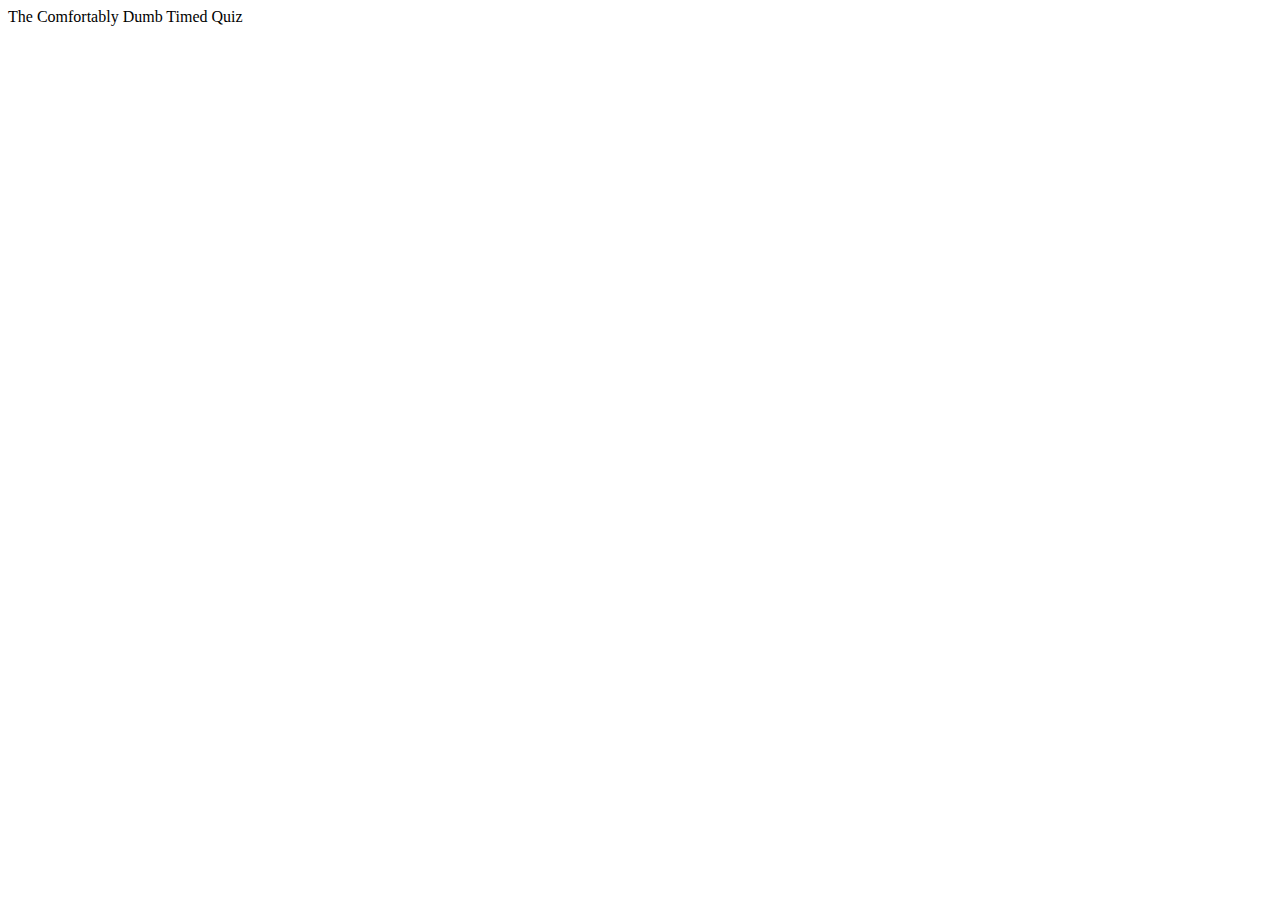
==== index.html @ 085482eb "created title and html" ====
<!DOCTYPE html>
<html lang="en">
<head>
    <link rel="stylesheet" type="text/css" href="assets/css/reset.css"/>
    <link rel="stylesheet" type="text/css" href="assets/css/style.css"/>
    <title>Timed Quiz</title>
</head>

<body>
   <main>
    <hi>The Comfortably Dumb Timed Quiz</hi>
        <div>
            <section><!--Put some classes or id's in here-->

            </section>
        </div>
    </main>
<script src="assets/js/script.js"></script>
</body>

</html>
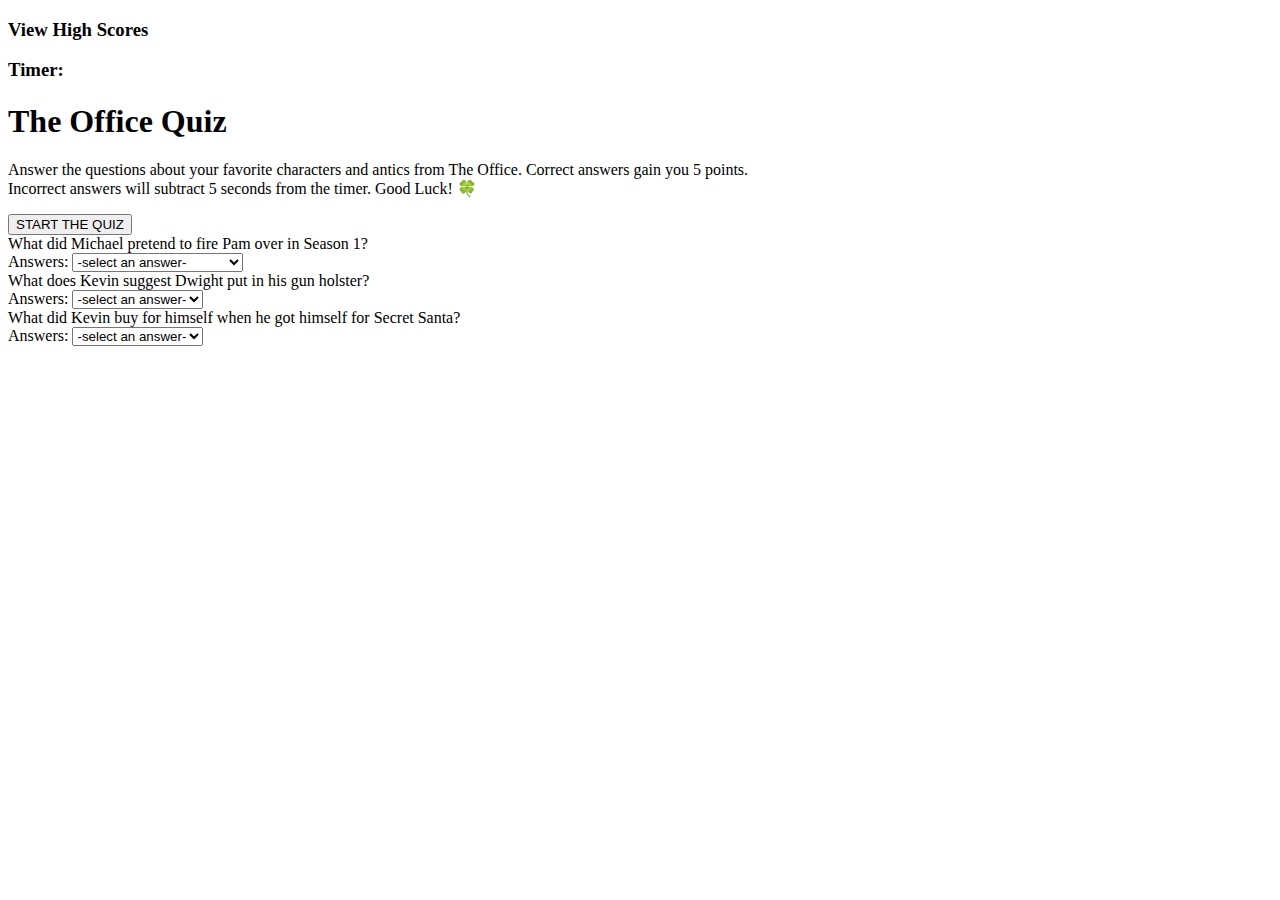
==== commit 9546b80f: "css stlying, added questions to html, added function in js" ====
--- a/index.html
+++ b/index.html
@@ -7,12 +7,44 @@
 </head>
 
 <body>
+    <header>
+        <h3 id="high-scores">View High Scores</h3>
+        <h3 class="timer" id="timer">Timer:</h3>
+    </header>
    <main>
-    <hi>The Comfortably Dumb Timed Quiz</hi>
-        <div>
-            <section><!--Put some classes or id's in here-->
+    <div class="start-container" id="start-quiz"></div>
+     <h1>The Office Quiz</h1>
+        <div class="questions-container" sty>
+            <p>Answer the questions about your favorite characters and antics from The Office. Correct answers gain you 5 points.<br> Incorrect answers will subtract 5 seconds from the timer. Good Luck! 🍀 </p>
+            <button class="button" id="start-button" type="button" onclick="startQuiz()">START THE QUIZ</button>
+            <section class="Questions" id="questions-container" style.visibility = "hidden">
+                <div class="Question1" id="question-1">What did Michael pretend to fire Pam over in Season 1?</div>
+                <label id="answers1">Answers:</label>
+                <select id="ans1">
+                    <option value=" ">-select an answer-</option>
+                    <option value="Stealing Post-it Notes">Stealing Post-it Notes</option>
+                    <option value="Not answering the phone">Not answering the phone</option>
+                    <option value="Wearing her glasses">Wearing her glasses</option>
+                </select>
+                <div class="Question2" id="question-2">What does Kevin suggest Dwight put in his gun holster?</div>
+                <label id="answers2">Answers:</label>
+                <select id="ans2">
+                    <option value=" ">-select an answer-</option>
+                    <option value="A cell phone">A cell phone</option>
+                    <option value="A banana">A banana</option>
+                    <option value="A toy gun">A toy gun</option>
+                </select>
+                <div class="Question3" id="question-3">What did Kevin buy for himself when he got himself for Secret Santa?</div>
+                <label id="answers3">Answers:</label>
+                <select id="ans3">
+                    <option value=" ">-select an answer-</option>       
+                    <option value="A foot massager">A foot massager</option>
+                    <option value="A foot bath">A banana</option>
+                    <option value="M&M's">M&M's</option>
+                </select>
+            </section>
 
-            </section>
+        
         </div>
     </main>
 <script src="assets/js/script.js"></script>
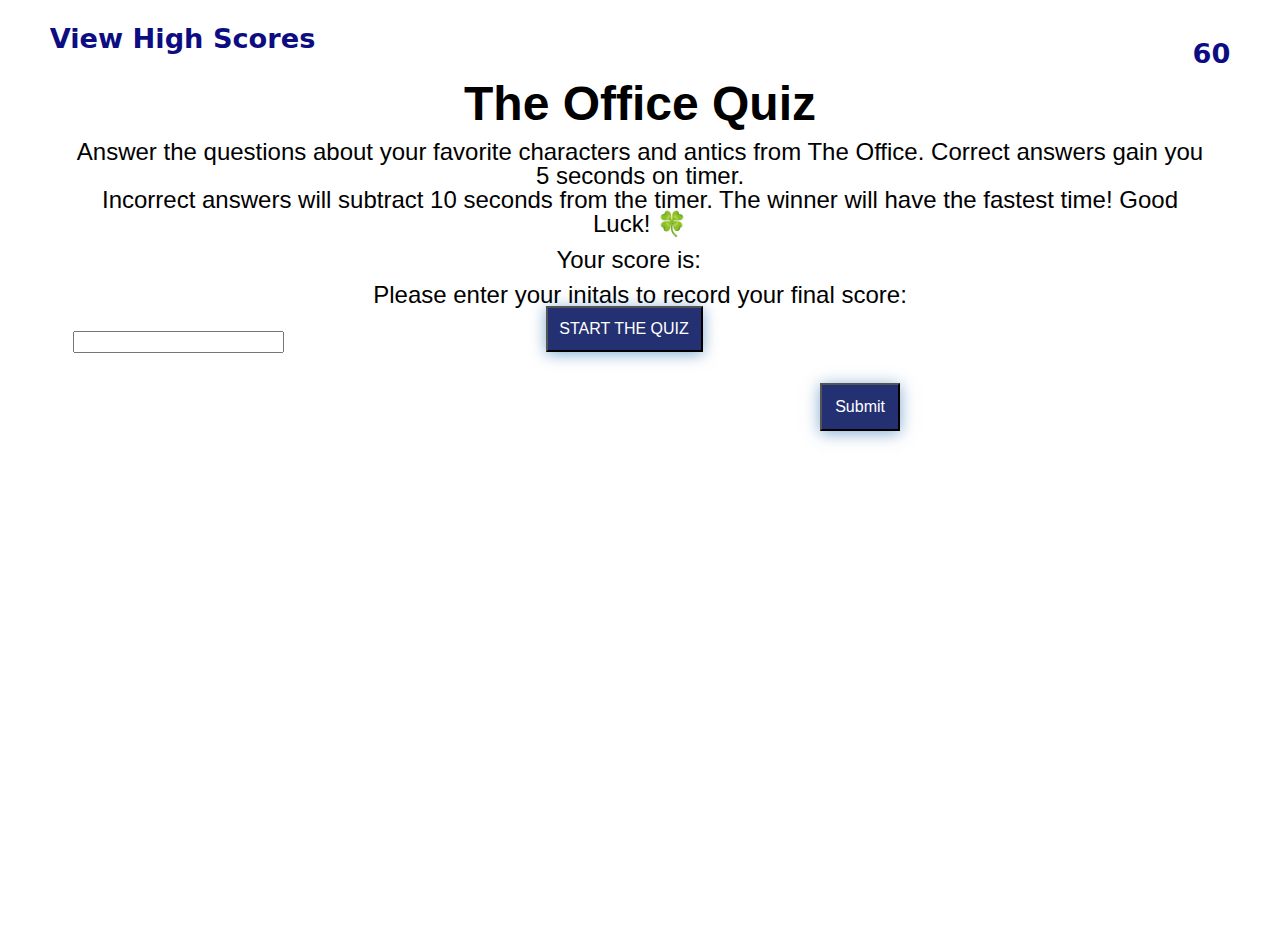
==== commit 95f70c2d: "highscores page" ====
--- a/index.html
+++ b/index.html
@@ -1,22 +1,45 @@
 <!DOCTYPE html>
 <html lang="en">
 <head>
-    <link rel="stylesheet" type="text/css" href="assets/css/reset.css"/>
-    <link rel="stylesheet" type="text/css" href="assets/css/style.css"/>
+    <link rel="stylesheet" type="text/css" href="./assets/css/reset.css"/>
+    <link rel="stylesheet" type="text/css" href="./assets/css/style.css"/>
     <title>Timed Quiz</title>
 </head>
 
 <body>
     <header>
-        <h3 id="high-scores">View High Scores</h3>
+        <h3 href="highscore.html" id="high-scores" href = "./highscore.html";>View High Scores</h3>
         <h3 class="timer" id="timer">Timer:</h3>
     </header>
    <main>
-    <div class="start-container" id="start-quiz"></div>
+    <div class="start-container" id="start-quiz">
      <h1>The Office Quiz</h1>
         <div class="questions-container" sty>
-            <p>Answer the questions about your favorite characters and antics from The Office. Correct answers gain you 5 points.<br> Incorrect answers will subtract 5 seconds from the timer. Good Luck! 🍀 </p>
-            <button class="button" id="start-button" type="button" onclick="startQuiz()">START THE QUIZ</button>
+            <p>Answer the questions about your favorite characters and antics from The Office. Correct answers gain you 5 seconds on timer.<br> Incorrect answers will subtract 10 seconds from the timer. The winner will have the fastest time! Good Luck! 🍀 </p>
+            <button class="button" id="start-button" type="button">START THE QUIZ</button>
+        </div>    
+        </div>
+        <section>
+            <div id="questionWrapper">
+               <div id="questions-div"></div>
+               <div id="answer"></div>
+            </div>
+        <div id="answer-message"></div>
+        <div id="final-score" class="hidden">
+            <p>Your score is: <span id="score"></span></p>
+            <p>Please enter your initals to record your final score:</p>
+            <input id="initial-box" type="text" value="">
+            <button id="submit-btn">Submit</button>
+        </div>
+        </section>
+    </main>
+<script src="./assets/js/script.js"></script>
+</body>
+
+</html>
+
+
+<!--  
             <section class="Questions" id="questions-container" style.visibility = "hidden">
                 <div class="Question1" id="question-1">What did Michael pretend to fire Pam over in Season 1?</div>
                 <label id="answers1">Answers:</label>
@@ -42,12 +65,4 @@
                     <option value="A foot bath">A banana</option>
                     <option value="M&M's">M&M's</option>
                 </select>
-            </section>
-
-        
-        </div>
-    </main>
-<script src="assets/js/script.js"></script>
-</body>
-
-</html>+            </section> -->--- a/assets/css/style.css
+++ b/assets/css/style.css
@@ -0,0 +1,79 @@
+/*global settings*/
+* {
+  margin: 1%;
+  padding: 0;
+  box-sizing: border-box;
+  }
+  
+body {
+  min-height: 100%;
+  line-height: 1;
+  font-family: sans-serif;
+  }
+  
+header{
+  color: rgb(13, 13, 131);
+  font-family: Impact, Haettenschweiler, 'Arial Narrow Bold', sans-serif;
+  }
+.timer {
+  text-align: right;
+  margin-top: -2%;
+}
+
+/*various headings*/
+.start-container{
+  position:relative;
+}
+
+h1 {
+  font-size: 300%;
+  text-align: center;
+  font-family: 'Segoe UI','Open Sans', 'Helvetica Neue', sans-serif
+}
+
+p {
+  font-size: 150%;
+  text-align: center;
+  font-family: 'Segoe UI','Open Sans', 'Helvetica Neue', sans-serif
+}
+
+button {
+  cursor:pointer;
+  position:absolute;
+  background-color: #233173;
+  color: white;
+  padding:1%;
+  margin-top: 5%;
+  margin-left:41%;
+  box-shadow: 2px 15px rgba(5, 87, 164, 0.5);
+  box-shadow: 0px 2px 15px rgba(5, 87, 164, 0.5);
+  transition: color 0.5s; 
+}
+button:hover{
+  width: 200px;
+  /* height: 100px; */
+}
+h2 {
+  font-size: 200%;
+}  
+
+h3  {
+  font-size: 170%;
+  font-family:system-ui, -apple-system, BlinkMacSystemFont, 'Segoe UI', Roboto, Oxygen, Ubuntu, Cantarell, 'Open Sans', 'Helvetica Neue', sans-serif
+}
+#high-scores:hover {
+  color: #fff;
+  box-shadow:inset 225px 0px 0px 0 #233173;
+
+}
+  ol, ul {
+    list-style: none;
+  }
+
+
+  /* Matches the font of special elements to the rest of the page */
+  input, select, option, optgroup, textarea, button,
+  pre, code {
+    font-size: 100%;
+    font-family: inherit;
+  }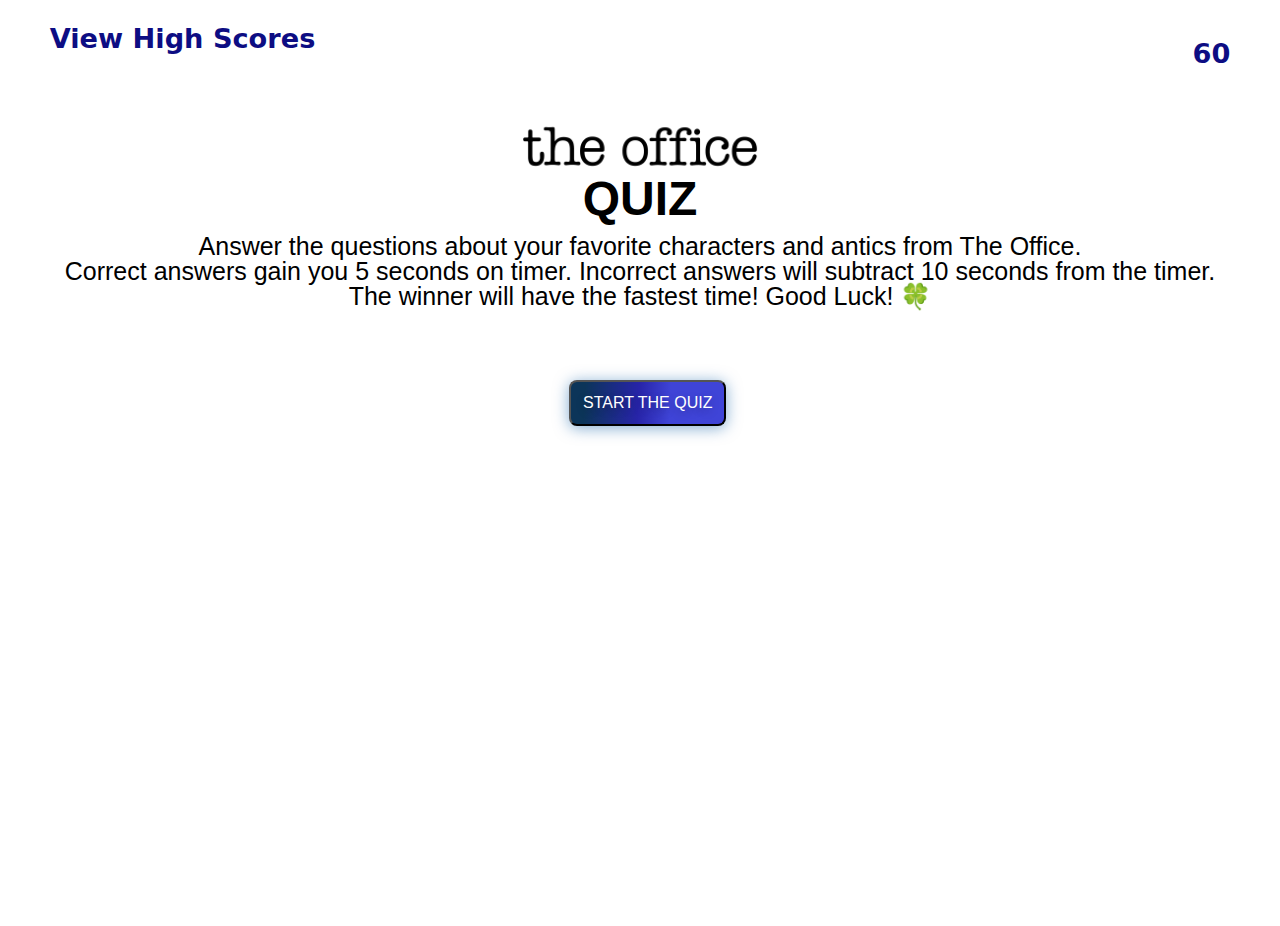
==== commit 051faa29: "adding CSS" ====
--- a/index.html
+++ b/index.html
@@ -1,6 +1,15 @@
 <!DOCTYPE html>
 <html lang="en">
 <head>
+    <meta charset="UTF-8" />
+    <meta name="viewport" content="width=device-width, initial-scale=1.0" />
+    <meta http-equiv="X-UA-Compatible" content="ie=edge" />
+    <!-- <link
+      href="https://cdn.jsdelivr.net/npm/bootstrap@5.1.3/dist/css/bootstrap.min.css"
+      rel="stylesheet"
+      integrity="sha384-1BmE4kWBq78iYhFldvKuhfTAU6auU8tT94WrHftjDbrCEXSU1oBoqyl2QvZ6jIW3"
+      crossorigin="anonymous"
+    /> -->
     <link rel="stylesheet" type="text/css" href="./assets/css/reset.css"/>
     <link rel="stylesheet" type="text/css" href="./assets/css/style.css"/>
     <title>Timed Quiz</title>
@@ -8,18 +17,20 @@
 
 <body>
     <header>
-        <h3 href="highscore.html" id="high-scores" href = "./highscore.html";>View High Scores</h3>
+        <h3 href="./highscore.html" id="high-scores">View High Scores</h3>
         <h3 class="timer" id="timer">Timer:</h3>
     </header>
    <main>
     <div class="start-container" id="start-quiz">
-     <h1>The Office Quiz</h1>
-        <div class="questions-container" sty>
-            <p>Answer the questions about your favorite characters and antics from The Office. Correct answers gain you 5 seconds on timer.<br> Incorrect answers will subtract 10 seconds from the timer. The winner will have the fastest time! Good Luck! 🍀 </p>
+        <img src ="assets/images/The-Office-Logo.png" alt="The office logo" width="10%", height="10%" class="center">
+     <h1>QUIZ</h1>
+            <p class="instructions">Answer the questions about your favorite characters and antics from The Office. <br> Correct answers gain you 5 seconds on timer. Incorrect answers will subtract 10 seconds from the timer.<br>The winner will have the fastest time! Good Luck! 🍀 </p>
             <button class="button" id="start-button" type="button">START THE QUIZ</button>
         </div>    
         </div>
+        <!-- <img src="assets/images/dwight.jpg" alt="Dwight Schrute- Question" class="lower-right"> -->
         <section>
+        <div class="questions-container">
             <div id="questionWrapper">
                <div id="questions-div"></div>
                <div id="answer"></div>
@@ -28,12 +39,18 @@
         <div id="final-score" class="hidden">
             <p>Your score is: <span id="score"></span></p>
             <p>Please enter your initals to record your final score:</p>
-            <input id="initial-box" type="text" value="">
-            <button id="submit-btn">Submit</button>
+            <input class="center-1" id="initial-box" type="text" value="">
+            <button class="center-2" id="submit-btn">Submit</button>
         </div>
         </section>
+         <!-- <img src="assets/images/office2-e1596672214368 copy.png" alt="The Office logo" class="the-office-image"> -->
     </main>
-<script src="./assets/js/script.js"></script>
+<script
+src="./assets/js/script.js">
+    // src="https://cdn.jsdelivr.net/npm/bootstrap@5.1.3/dist/js/bootstrap.bundle.min.js"
+    // integrity="sha384-ka7Sk0Gln4gmtz2MlQnikT1wXgYsOg+OMhuP+IlRH9sENBO0LRn5q+8nbTov4+1p"
+    // crossorigin="anonymous"
+</script>
 </body>
 
 </html>
--- a/assets/css/style.css
+++ b/assets/css/style.css
@@ -1,4 +1,8 @@
 /*global settings*/
+:root{
+  --dark: #0c3559;
+  --light: #08289b; 
+}
 * {
   margin: 1%;
   padding: 0;
@@ -37,29 +41,168 @@
   font-family: 'Segoe UI','Open Sans', 'Helvetica Neue', sans-serif
 }
 
-button {
+#start-button {
   cursor:pointer;
   position:absolute;
-  background-color: #233173;
+  display:block;
+  margin-left:44%;
+  margin-right:auto;
+  background-image: linear-gradient(92.88deg, #0c3559 9.16%, #2724a8 43.89%, #3f44d7 64.72%);
+  border-radius: 8px;
+  box-sizing: border-box;
   color: white;
+  text-shadow: rgba(0, 0, 0, 0.25) 0 3px 8px;
   padding:1%;
   margin-top: 5%;
-  margin-left:41%;
-  box-shadow: 2px 15px rgba(5, 87, 164, 0.5);
+  /* margin-left:41%; */
+  box-shadow: 2px 25px rgba(5, 87, 164, 0.5);
   box-shadow: 0px 2px 15px rgba(5, 87, 164, 0.5);
-  transition: color 0.5s; 
-}
-button:hover{
-  width: 200px;
-  /* height: 100px; */
-}
-h2 {
-  font-size: 200%;
-}  
-
-h3  {
+  transition: all .5s;
+}
+
+#start-button:hover{
+  background-color: #0c3559;
+  box-shadow: 0 8px 16px 0 #0c3559, 0 6px 20px 0 rgba(0,0,0,0.19);
+}
+
+.hidden {
+  display:none;
+}
+
+.center {
+  display:block;
+  margin-left:auto;
+  margin-right:auto;
+  width:20%;
+}
+
+.center-1 {
+  display:block;
+  margin-left:auto;
+  margin-right:auto;
+  margin-top:2%;
+  width:10%;
+  height: 10%;
+}
+
+.center-2 {
+  cursor:pointer;
+  display:block;
+  margin-left:auto;
+  margin-right:auto;
+  margin-top:2%;
+  padding:5%;  
+  width:10%;
+}
+
+h1{
+  margin-top: -50px;
+}
+
+.instructions{
+  font-family:Arial, Helvetica, sans-serif;
+  font-stretch: extra-expanded;
+  font-size: 25px;
+  font-kerning: auto;
+}
+
+  /* .small-image{
+    display:inline;
+    margin-left:auto;
+    margin-right:auto;
+    width:8%;
+    /* margin-top:-1%; */
+ 
+
+.lower-right{
+  width:25%;
+  margin-left: 75%;
+}
+
+.questions-container{
+  display: block;
+  font-size: 35px;
+  text-align: center;
+  margin-top: 8%;
+}
+#question-divs {
+  display:inline;
+  margin-left:50%;
+  /* margin-right:auto; */
+  margin-top:50%;
+  width:20%;
+  font-size:25px;
+  text-align: center;
+  align-items: center;
+}
+
+.answer-btn{
+  background-image: linear-gradient(92.88deg, #0c3559 9.16%, #2724a8 43.89%, #3f44d7 64.72%);
+  border-radius: 8px;
+  border-style: none;
+  /* box-sizing: border-box; */
+  width:50%;
+  color: #FFFFFF;
+  cursor: pointer;
+  /* flex-shrink: 0; */
+  font-size: 16px;
+  font-weight: 500;
+  height: 4rem;
+  padding: 0 1.6rem;
+  text-align: center;
+  text-shadow: rgba(0, 0, 0, 0.25) 0 3px 8px;
+  transition: all .5s;
+  user-select: none;
+  -webkit-user-select: none;
+  touch-action: manipulation;
+  align-items: center;
+  box-shadow: 2px 25px rgba(5, 87, 164, 0.5);
+  box-shadow: 0px 2px 15px rgba(5, 87, 164, 0.5);
+}
+
+.answer-btn:hover {
+  background-color: #0c3559;
+  box-shadow: 0 8px 16px 0 #0c3559, 0 6px 20px 0 rgba(0,0,0,0.19);
+}
+
+#submit-btn {
+  background-image: linear-gradient(92.88deg, #08289b 9.16%, #2724a8 43.89%, #3f44d7 64.72%);
+  border-radius: 8px;
+  border-style: none;
+  box-sizing: border-box;
+  color: #FFFFFF;
+  cursor: pointer;
+  flex-shrink: 0;
+  font-size: 16px;
+  font-weight: 500;
+  height: 4rem;
+  padding: 0 1.6rem;
+  text-align: center;
+  text-shadow: rgba(0, 0, 0, 0.25) 0 3px 8px;
+  transition: all .5s;
+  user-select: none;
+  -webkit-user-select: none;
+  touch-action: manipulation;
+  justify-content: center;
+}
+
+#submit-btn:hover {
+  background-color: #0c3559;
+  box-shadow: 0 8px 16px 0 #0c3559, 0 6px 20px 0 rgba(0,0,0,0.19);
+}
+
+h3 {
   font-size: 170%;
-  font-family:system-ui, -apple-system, BlinkMacSystemFont, 'Segoe UI', Roboto, Oxygen, Ubuntu, Cantarell, 'Open Sans', 'Helvetica Neue', sans-serif
+  font-family:system-ui, -apple-system, BlinkMacSystemFont, 'Segoe UI', Roboto, Oxygen, Ubuntu, Cantarell, 'Open Sans', 'Helvetica Neue', sans-serif;
+}
+
+.the-office-image{
+  display:block;
+  margin-top:15%;
+  width:50%;
+  height: 50%;
+  margin-left:26%;
+  /* align-items: center; */
 }
 #high-scores:hover {
   color: #fff;
@@ -72,8 +215,8 @@
 
 
   /* Matches the font of special elements to the rest of the page */
-  input, select, option, optgroup, textarea, button,
+  /* input, select, option, optgroup, textarea, button,
   pre, code {
     font-size: 100%;
     font-family: inherit;
-  }+  } */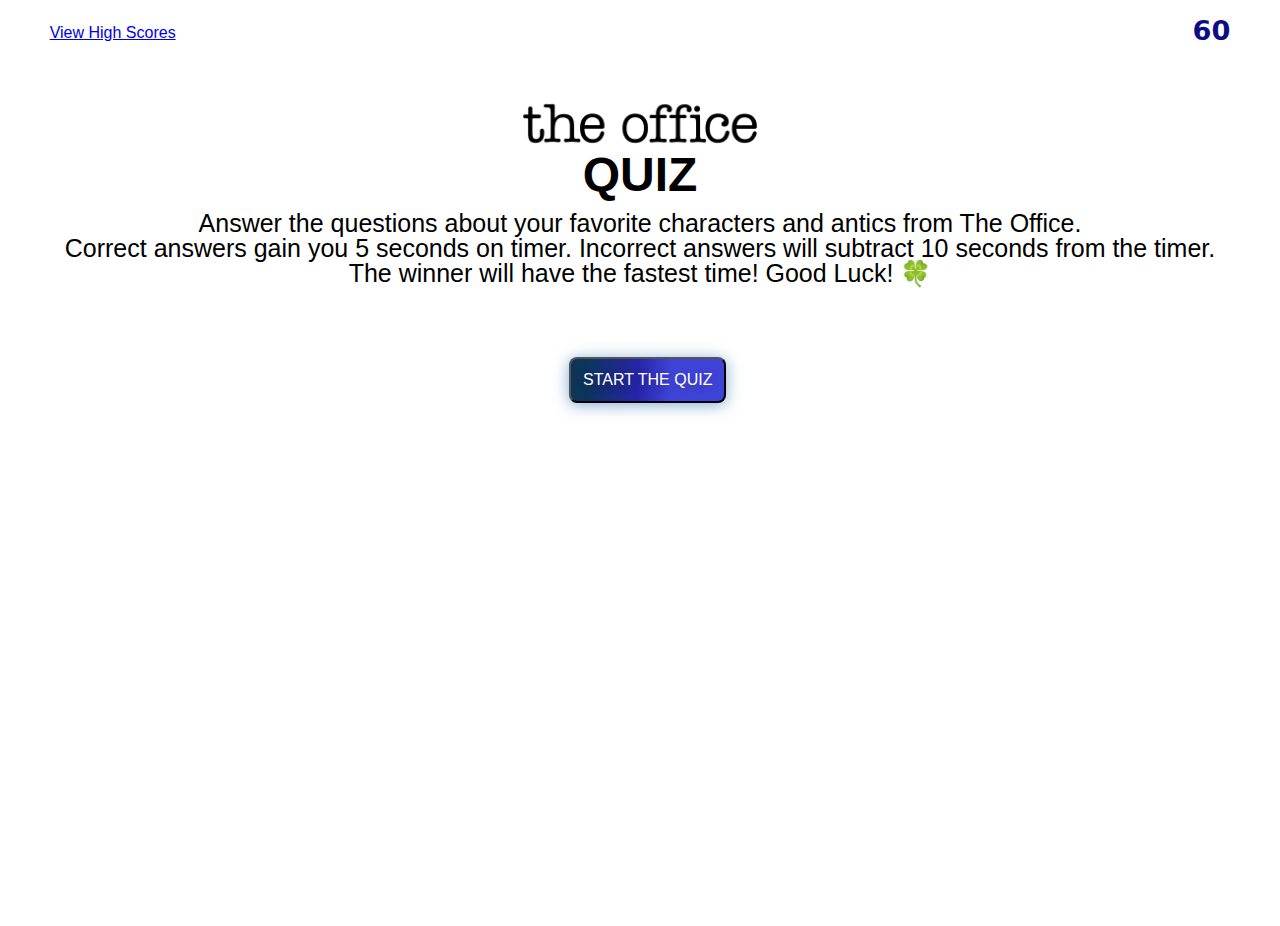
==== commit 72a4618a: "change div to anchor" ====
--- a/index.html
+++ b/index.html
@@ -17,7 +17,7 @@
 
 <body>
     <header>
-        <h3 href="./highscore.html" id="high-scores">View High Scores</h3>
+        <a href="./highscore.html" id="high-scores">View High Scores</a>
         <h3 class="timer" id="timer">Timer:</h3>
     </header>
    <main>
@@ -25,7 +25,7 @@
         <img src ="assets/images/The-Office-Logo.png" alt="The office logo" width="10%", height="10%" class="center">
      <h1>QUIZ</h1>
             <p class="instructions">Answer the questions about your favorite characters and antics from The Office. <br> Correct answers gain you 5 seconds on timer. Incorrect answers will subtract 10 seconds from the timer.<br>The winner will have the fastest time! Good Luck! 🍀 </p>
-            <button class="button" id="start-button" type="button">START THE QUIZ</button>
+           <button class="button" id="start-button" type="button" style="align-items: center;">START THE QUIZ</button>
         </div>    
         </div>
         <!-- <img src="assets/images/dwight.jpg" alt="Dwight Schrute- Question" class="lower-right"> -->
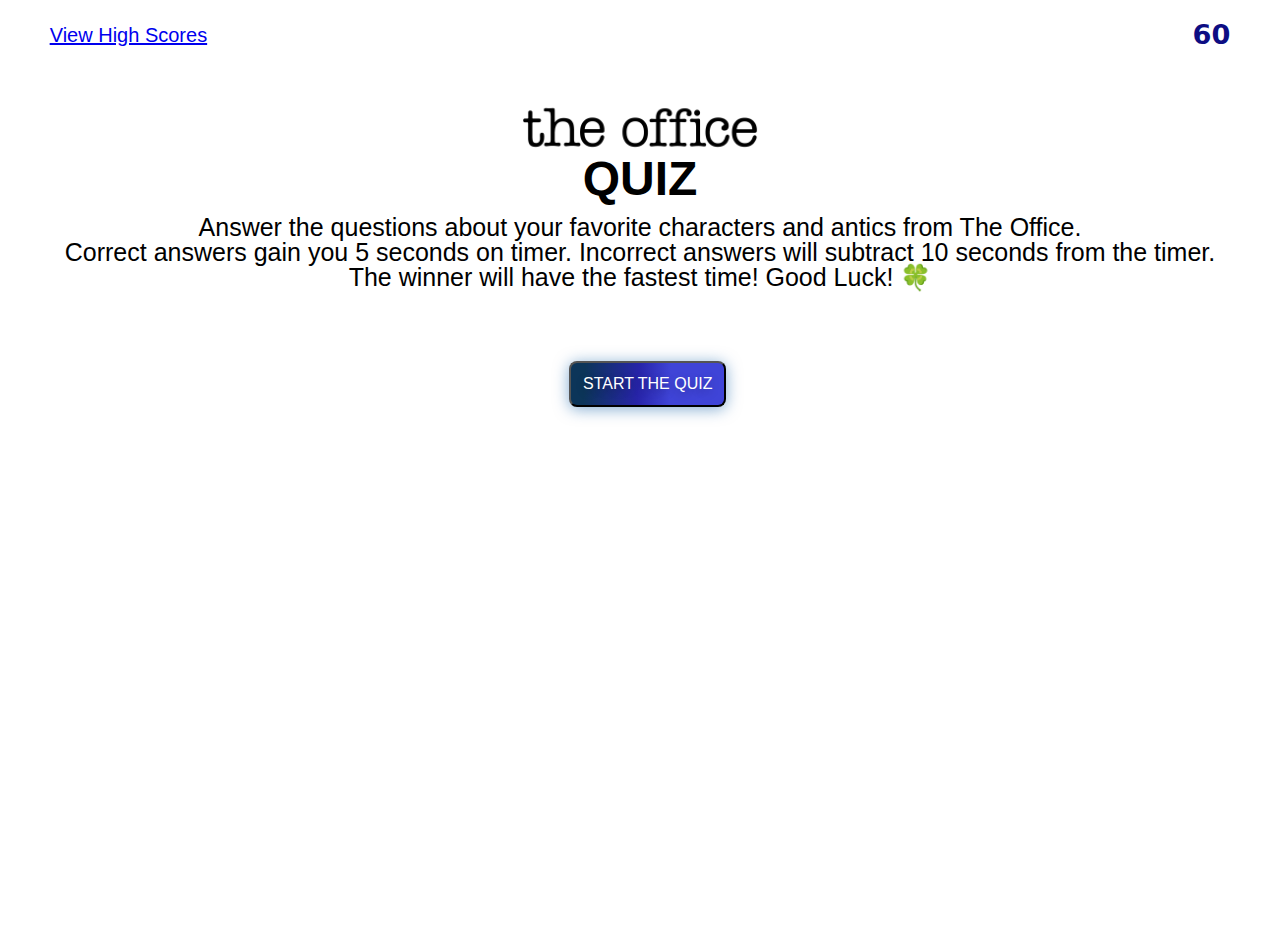
==== commit 7b5a3155: "random fixes" ====
--- a/index.html
+++ b/index.html
@@ -25,7 +25,7 @@
         <img src ="assets/images/The-Office-Logo.png" alt="The office logo" width="10%", height="10%" class="center">
      <h1>QUIZ</h1>
             <p class="instructions">Answer the questions about your favorite characters and antics from The Office. <br> Correct answers gain you 5 seconds on timer. Incorrect answers will subtract 10 seconds from the timer.<br>The winner will have the fastest time! Good Luck! 🍀 </p>
-           <button class="button" id="start-button" type="button" style="align-items: center;">START THE QUIZ</button>
+           <button class="button" id="start-button" type="button">START THE QUIZ</button>
         </div>    
         </div>
         <!-- <img src="assets/images/dwight.jpg" alt="Dwight Schrute- Question" class="lower-right"> -->
@@ -39,8 +39,10 @@
         <div id="final-score" class="hidden">
             <p>Your score is: <span id="score"></span></p>
             <p>Please enter your initals to record your final score:</p>
-            <input class="center-1" id="initial-box" type="text" value="">
-            <button class="center-2" id="submit-btn">Submit</button>
+            <form>
+                <input class="center-1" id="initial-box" minlength="3" maxlength="6" required type="text" placeholder ="initals" value=""/>
+                <input type="submit" class="center-2" id="submit-btn"/>
+            </form>
         </div>
         </section>
          <!-- <img src="assets/images/office2-e1596672214368 copy.png" alt="The Office logo" class="the-office-image"> -->
--- a/assets/css/style.css
+++ b/assets/css/style.css
@@ -7,6 +7,7 @@
   margin: 1%;
   padding: 0;
   box-sizing: border-box;
+  
   }
   
 body {
@@ -19,6 +20,7 @@
   color: rgb(13, 13, 131);
   font-family: Impact, Haettenschweiler, 'Arial Narrow Bold', sans-serif;
   }
+
 .timer {
   text-align: right;
   margin-top: -2%;
@@ -44,6 +46,7 @@
 #start-button {
   cursor:pointer;
   position:absolute;
+  align-items: center;
   display:block;
   margin-left:44%;
   margin-right:auto;
@@ -57,10 +60,9 @@
   /* margin-left:41%; */
   box-shadow: 2px 25px rgba(5, 87, 164, 0.5);
   box-shadow: 0px 2px 15px rgba(5, 87, 164, 0.5);
-  transition: all .5s;
-}
-
-#start-button:hover{
+}
+
+#start-button:hover {
   background-color: #0c3559;
   box-shadow: 0 8px 16px 0 #0c3559, 0 6px 20px 0 rgba(0,0,0,0.19);
 }
@@ -95,10 +97,15 @@
   width:10%;
 }
 
-h1{
+h1 {
   margin-top: -50px;
 }
 
+a {
+  font-size: 20px;
+  cursor:pointer;
+
+}
 .instructions{
   font-family:Arial, Helvetica, sans-serif;
   font-stretch: extra-expanded;
@@ -114,10 +121,10 @@
     /* margin-top:-1%; */
  
 
-.lower-right{
+/* .lower-right{
   width:25%;
   margin-left: 75%;
-}
+} */
 
 .questions-container{
   display: block;
@@ -125,6 +132,7 @@
   text-align: center;
   margin-top: 8%;
 }
+
 #question-divs {
   display:inline;
   margin-left:50%;
@@ -181,6 +189,7 @@
   text-shadow: rgba(0, 0, 0, 0.25) 0 3px 8px;
   transition: all .5s;
   user-select: none;
+  flex-wrap: wrap;
   -webkit-user-select: none;
   touch-action: manipulation;
   justify-content: center;
@@ -196,7 +205,7 @@
   font-family:system-ui, -apple-system, BlinkMacSystemFont, 'Segoe UI', Roboto, Oxygen, Ubuntu, Cantarell, 'Open Sans', 'Helvetica Neue', sans-serif;
 }
 
-.the-office-image{
+.the-office-image {
   display:block;
   margin-top:15%;
   width:50%;
@@ -204,6 +213,7 @@
   margin-left:26%;
   /* align-items: center; */
 }
+
 #high-scores:hover {
   color: #fff;
   box-shadow:inset 225px 0px 0px 0 #233173;
@@ -213,6 +223,66 @@
     list-style: none;
   }
 
+  @media screen and (max-width: 1024px) {
+
+    .btn, .instructions,  #submit-btn, .instructions {
+        width: 100%;
+        display:flex;
+        order: 4;
+        flex-direction:row;
+        flex-wrap:wrap;
+        font-size: 3.0vw;
+        align-content:space-around;
+        columns: 1;
+    }
+
+    .the-office-image {
+        /* flex-shrink: inherit;
+        flex-wrap: wrap; */
+        display: flex;
+        flex-wrap: wrap;  
+        flex-direction:row;
+        flex-direction:row;
+        align-self:flex-start; 
+        align-content: space-around;
+        line-height: 2;
+        margin:0;
+        height:200px;
+        
+    }
+
+    h1 {
+        font-size: 4.5vw;
+    }
+
+    p {
+        font-size: 3.0vw;
+    }
+
+}
+
+
+
+
+
+  /* .col-2 {width: 16.66%;};
+  .col-3 {width: 25%;};
+  .col-4 {width: 33.33%;};
+  .col-5 {width: 41.66%;};
+  .col-6 {width: 50%;};
+  .col-7 {width: 58.33%;};
+  .col-8 {width: 66.66%;};
+  .col-9 {width: 75%;};
+  .col-10 {width: 83.33%;};
+  .col-11 {width: 91.66%;};
+  .col-12 {width: 100%;};
+  
+  @media only screen and (max-width: 768px) {
+    /* For mobile phones: */
+    /* [class*="col-"] {
+      width: 100%;
+    }
+  } */ */
 
   /* Matches the font of special elements to the rest of the page */
   /* input, select, option, optgroup, textarea, button,
